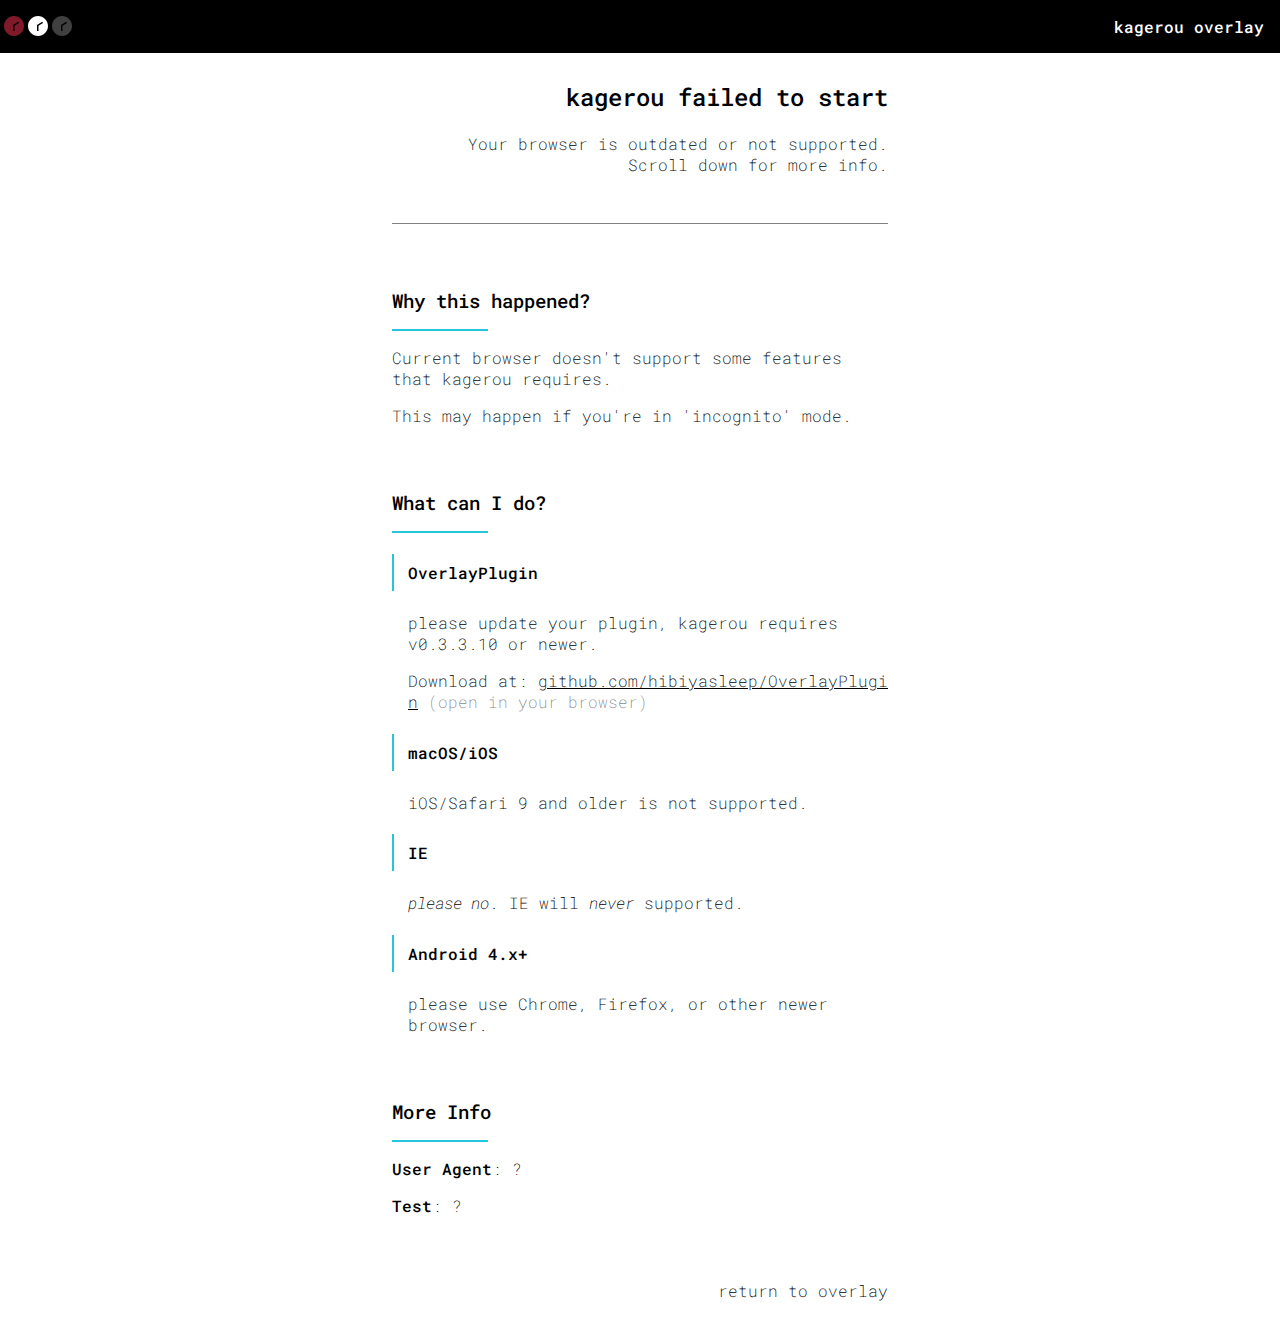
==== outdated/index.html @ 031644fc "Add files via upload" ====
<!DOCTYPE html>
<html>

<head>
  <meta charset="utf-8" />
  <title> kagerou - Outdated Browser </title>
  <meta name="viewport" content="width=device-width" />
  <link rel="stylesheet" href="https://fonts.googleapis.com/css?family=Roboto+Mono:200,500" />
  <link rel="stylesheet" href="index.min.css" />
  <script>
    window.addEventListener('load', function () {
      var els = document.querySelectorAll('[data-bind]')
      for (var i = 0; i < len.length; ++i) {
        var el = els[i]
        var exp = el.getAttribute('data-bind')
        var val = ''
        try {
          val = (new Function('a', exp))(1)
        } catch (e) {
          el.className = 'error'
          val = e.name + ': ' + e.message
        }
        el.textContent = val
      }
    })
  </script>
</head>

<body>
  <nav>
    <svg viewBox="4 0 64 20" width="64" height="20" style="width: 5rem; height: 1.25rem">
      <path fill="#7F7F7F" fill-opacity="0.5" d="M58,20c-5.5,0-10-4.5-10-10S52.5,0,58,0s10,4.5,10,10S63.5,20,58,20zM62.2,5.8L57,9v6h1.5V9.8L63,7.1L62.2,5.8z"
      />
      <path fill="#FFFFFF" d="M34,20c-5.5,0-10-4.5-10-10S28.5,0,34,0s10,4.5,10,10S39.5,20,34,20z M38.2,5.8L33,9v6h1.5V9.8L39,7.1L38.2,5.8z"
      />
      <path fill="#FF3455" fill-opacity="0.5" d="M10,20C4.5,20,0,15.5,0,10S4.5,0,10,0s10,4.5,10,10S15.5,20,10,20zM14.2,5.8L9,9v6h1.5V9.8L15,7.1L14.2,5.8z"
      />
    </svg>
    <h1>
      kagerou overlay
    </h1>
  </nav>
  <main>
    <header>
      <h2> kagerou failed to start </h2>
      <p>
        Your browser is outdated or not supported.
        <br /> Scroll down for more info.
      </p>
    </header>
    <article>
      <h3> Why this happened? </h3>
      <p> Current browser doesn't support some features that kagerou requires. </p>
      <p> This may happen if you're in 'incognito' mode. </p>
    </article>
    <article>
      <h3> What can I do? </h3>
      <section>
        <h4>OverlayPlugin</h4>
        <p>
          please update your plugin, kagerou requires v0.3.3.10 or newer.
        </p>
        <p>
          Download at:
          <u class="link"><a href="https://github.com/hibiyasleep/OverlayPlugin/releases/latest">github.com/hibiyasleep/OverlayPlugin</a></u>
          <span class="mute"> (open in your browser) </span>
        </p>
      </section>
      <section>
        <h4>macOS/iOS</h4>
        <p> iOS/Safari 9 and older is not supported. </p>
      </section>
      <section>
        <h4>IE</h4>
        <p>
          <i>please no</i>. IE will
          <i>never</i> supported. </p>
      </section>
      <section>
        <h4>Android 4.x+</h4>
        <p> please use Chrome, Firefox, or other newer browser. </p>
      </section>
    </article>
    <article>
      <h3> More Info </h3>
      <p>
        <b>User Agent</b>:
        <span data-bind="return navigator.userAgent">?</span>
      </p>
      <p>
        <b>Test</b>:
        <span data-bind="'use strict'; const b=(_=>`${_}`)(a); return b==='1'? 'pass':'fail'">?</span>
    </article>
    <article style="text-align: right">
      <p>
        <a href="../overlay/index.html">return to overlay</a>
      </p>
    </article>
  </main>
</body>

</html>
---- outdated/index.min.css ----
*{box-sizing:border-box}body{margin:0;font-family:'Roboto Mono','Consolas',monospace,sans-serif;font-weight:200;background:#fff}b,h1,h2,h3,h4,h5,h6{font-weight:500}main,nav{width:100%}.link{word-break:break-all}.mute{color:rgba(0,0,0,.5)}a{text-decoration:none;color:inherit}nav{display:flex;align-content:center;justify-content:space-between;background-color:#000;color:#fff;padding:1rem 0}nav>h1{font-size:1rem;margin:0 1rem 0 0}main{margin:0 auto;max-width:32rem;padding:.5rem}header{text-align:right;padding-bottom:2rem;margin-bottom:4rem;border-bottom:.0625rem solid rgba(0,0,0,.5)}article{margin-top:4rem}h3{margin-bottom:1rem}h3::after{display:block;content:'';width:6rem;height:.125rem;background-color:#26c6da;margin-top:1rem}section h4{border-left:.125rem solid #26c6da;padding:.5rem 0 .5rem .875rem}section h4~p{margin-left:1rem}.error{color:#f33}
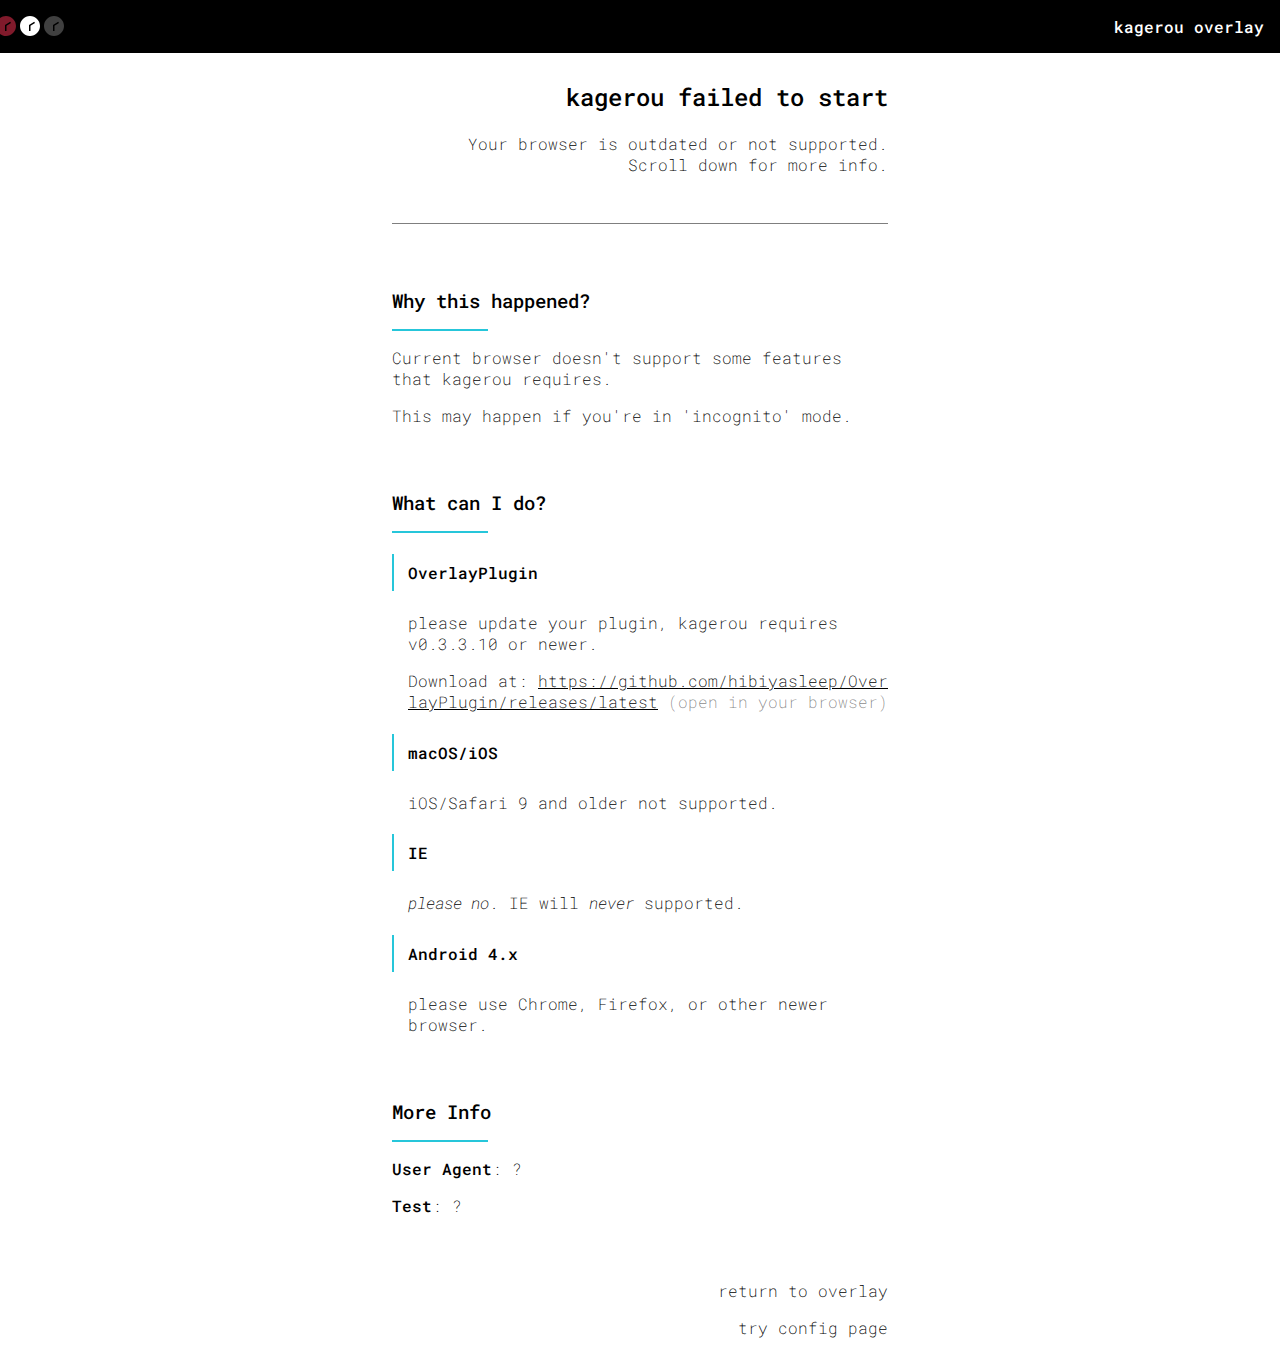
==== commit b4c583a3: "update to 0.7.23 + some changes" ====
--- a/outdated/index.html
+++ b/outdated/index.html
@@ -1,102 +1,166 @@
 <!DOCTYPE html>
 <html>
+  <head>
+    <meta charset="utf-8" />
+    <title> kagerou - Outdated Browser </title>
+    <meta name="viewport" content="width=device-width" />
+    <link rel="stylesheet" href="https://fonts.googleapis.com/css?family=Roboto+Mono:200,500" />
+    <style>
+* { box-sizing: border-box; }
+body {
+  margin: 0;
+  font-family: 'Roboto Mono', 'Consolas', monospace, sans-serif;
+  font-weight: 200;
+  background: #fff;
+}
+h1, h2, h3, h4, h5, h6, b {
+  font-weight: 500;
+}
+nav, main {
+  width: 100%;
+}
+.link {
+  word-break: break-all;
+}
+.mute {
+  color: rgba(0, 0, 0, 0.5);
+}
+a {
+  text-decoration: none;
+  color: inherit;
+}
+nav {
+  display: flex;
+  align-content: center;
+  justify-content: space-between;
+  background-color: #000;
+  color: #fff;
 
-<head>
-  <meta charset="utf-8" />
-  <title> kagerou - Outdated Browser </title>
-  <meta name="viewport" content="width=device-width" />
-  <link rel="stylesheet" href="https://fonts.googleapis.com/css?family=Roboto+Mono:200,500" />
-  <link rel="stylesheet" href="index.min.css" />
-  <script>
-    window.addEventListener('load', function () {
-      var els = document.querySelectorAll('[data-bind]')
-      for (var i = 0; i < len.length; ++i) {
-        var el = els[i]
-        var exp = el.getAttribute('data-bind')
-        var val = ''
-        try {
-          val = (new Function('a', exp))(1)
-        } catch (e) {
-          el.className = 'error'
-          val = e.name + ': ' + e.message
-        }
-        el.textContent = val
-      }
-    })
-  </script>
-</head>
-
-<body>
-  <nav>
-    <svg viewBox="4 0 64 20" width="64" height="20" style="width: 5rem; height: 1.25rem">
-      <path fill="#7F7F7F" fill-opacity="0.5" d="M58,20c-5.5,0-10-4.5-10-10S52.5,0,58,0s10,4.5,10,10S63.5,20,58,20zM62.2,5.8L57,9v6h1.5V9.8L63,7.1L62.2,5.8z"
-      />
-      <path fill="#FFFFFF" d="M34,20c-5.5,0-10-4.5-10-10S28.5,0,34,0s10,4.5,10,10S39.5,20,34,20z M38.2,5.8L33,9v6h1.5V9.8L39,7.1L38.2,5.8z"
-      />
-      <path fill="#FF3455" fill-opacity="0.5" d="M10,20C4.5,20,0,15.5,0,10S4.5,0,10,0s10,4.5,10,10S15.5,20,10,20zM14.2,5.8L9,9v6h1.5V9.8L15,7.1L14.2,5.8z"
-      />
-    </svg>
-    <h1>
-      kagerou overlay
-    </h1>
-  </nav>
-  <main>
-    <header>
-      <h2> kagerou failed to start </h2>
-      <p>
-        Your browser is outdated or not supported.
-        <br /> Scroll down for more info.
-      </p>
-    </header>
-    <article>
-      <h3> Why this happened? </h3>
-      <p> Current browser doesn't support some features that kagerou requires. </p>
-      <p> This may happen if you're in 'incognito' mode. </p>
-    </article>
-    <article>
-      <h3> What can I do? </h3>
-      <section>
-        <h4>OverlayPlugin</h4>
+  padding: 1rem 0;
+}
+nav > h1 {
+  font-size: 1rem;
+  margin: 0 1rem 0 0;
+}
+main {
+  margin: 0 auto;
+  max-width: 32rem;
+  padding: 0.5rem;
+}
+header {
+  text-align: right;
+  padding-bottom: 2rem;
+  margin-bottom: 4rem;
+  border-bottom: 0.0625rem solid rgba(0, 0, 0, 0.5);
+}
+article {
+  margin-top: 4rem;
+}
+h3 {
+  margin-bottom: 1rem;
+}
+h3::after {
+  display: block;
+  content: '';
+  width: 6rem;
+  height: 0.125rem;
+  background-color: #26c6da;
+  margin-top: 1rem;
+}
+section {
+}
+section h4 {
+  border-left: 0.125rem solid #26c6da;
+  padding: 0.5rem 0 0.5rem 0.875rem;
+}
+section h4 ~ p {
+  margin-left: 1rem;
+}
+.error {
+  color: #f33;
+}
+    </style>
+    <script>
+window.addEventListener('load', function() {
+  var els = document.querySelectorAll('[data-bind]')
+  for (var i = 0; i < len.length; ++i) {
+    var el = els[i]
+    var exp = el.getAttribute('data-bind')
+    var val = ''
+    try {
+      val = (new Function('a', exp))(1)
+    } catch(e) {
+      el.className = 'error'
+      val = e.name + ': ' + e.message
+    }
+    el.textContent = val
+  }
+})
+    </script>
+  </head>
+  <body>
+    <nav>
+      <svg viewBox="4 0 64 20" width="64" height="20" style="width: 4rem; height: 1.25rem">
+        <path fill="#7F7F7F" fill-opacity="0.5" d="M58,20c-5.5,0-10-4.5-10-10S52.5,0,58,0s10,4.5,10,10S63.5,20,58,20zM62.2,5.8L57,9v6h1.5V9.8L63,7.1L62.2,5.8z"/>
+        <path fill="#FFFFFF" d="M34,20c-5.5,0-10-4.5-10-10S28.5,0,34,0s10,4.5,10,10S39.5,20,34,20z M38.2,5.8L33,9v6h1.5V9.8L39,7.1L38.2,5.8z"/>
+        <path fill="#FF3455" fill-opacity="0.5" d="M10,20C4.5,20,0,15.5,0,10S4.5,0,10,0s10,4.5,10,10S15.5,20,10,20zM14.2,5.8L9,9v6h1.5V9.8L15,7.1L14.2,5.8z"/>
+      </svg>
+      <h1>
+        kagerou overlay
+      </h1>
+    </nav>
+    <main>
+      <header>
+        <h2> kagerou failed to start </h2>
         <p>
-          please update your plugin, kagerou requires v0.3.3.10 or newer.
+          Your browser is outdated or not supported.
+          <br />
+          Scroll down for more info.
+        </p>
+      </header>
+      <article>
+        <h3> Why this happened? </h3>
+        <p> Current browser doesn't support some features that kagerou requires. </p>
+        <p> This may happen if you're in 'incognito' mode. </p>
+      </article>
+      <article>
+        <h3> What can I do? </h3>
+        <section>
+          <h4>OverlayPlugin</h4>
+          <p>
+            please update your plugin, kagerou requires v0.3.3.10 or newer.
+          </p>
+          <p>
+            Download at: <u class="link">https://github.com/hibiyasleep/OverlayPlugin/releases/latest</u>
+            <span class="mute"> (open in your browser) </span>
+          </p>
+        </section>
+        <section>
+          <h4>macOS/iOS</h4>
+          <p> iOS/Safari 9 and older not supported. </p>
+        </section>
+        <section>
+          <h4>IE</h4>
+          <p> <i>please no</i>. IE will <i>never</i> supported. </p>
+        </section>
+        <section>
+          <h4>Android 4.x</h4>
+          <p> please use Chrome, Firefox, or other newer browser. </p>
+        </section>
+      </article>
+      <article>
+        <h3> More Info </h3>
+        <p> <b>User Agent</b>: <span data-bind="return navigator.userAgent">?</span></p>
+        <p> <b>Test</b>: <span data-bind="'use strict'; const b=(_=>`${_}`)(a); return b==='1'? 'pass':'fail'">?</span>
+      </article>
+      <article style="text-align: right">
+        <p>
+          <a href="../overlay">return to overlay</a>
         </p>
         <p>
-          Download at:
-          <u class="link"><a href="https://github.com/hibiyasleep/OverlayPlugin/releases/latest">github.com/hibiyasleep/OverlayPlugin</a></u>
-          <span class="mute"> (open in your browser) </span>
+          <a href="../config">try config page</a>
         </p>
-      </section>
-      <section>
-        <h4>macOS/iOS</h4>
-        <p> iOS/Safari 9 and older is not supported. </p>
-      </section>
-      <section>
-        <h4>IE</h4>
-        <p>
-          <i>please no</i>. IE will
-          <i>never</i> supported. </p>
-      </section>
-      <section>
-        <h4>Android 4.x+</h4>
-        <p> please use Chrome, Firefox, or other newer browser. </p>
-      </section>
-    </article>
-    <article>
-      <h3> More Info </h3>
-      <p>
-        <b>User Agent</b>:
-        <span data-bind="return navigator.userAgent">?</span>
-      </p>
-      <p>
-        <b>Test</b>:
-        <span data-bind="'use strict'; const b=(_=>`${_}`)(a); return b==='1'? 'pass':'fail'">?</span>
-    </article>
-    <article style="text-align: right">
-      <p>
-        <a href="../overlay/index.html">return to overlay</a>
-      </p>
-    </article>
-  </main>
-</body>
-
-</html>+      </article>
+    </main>
+  </body>
+</html>
